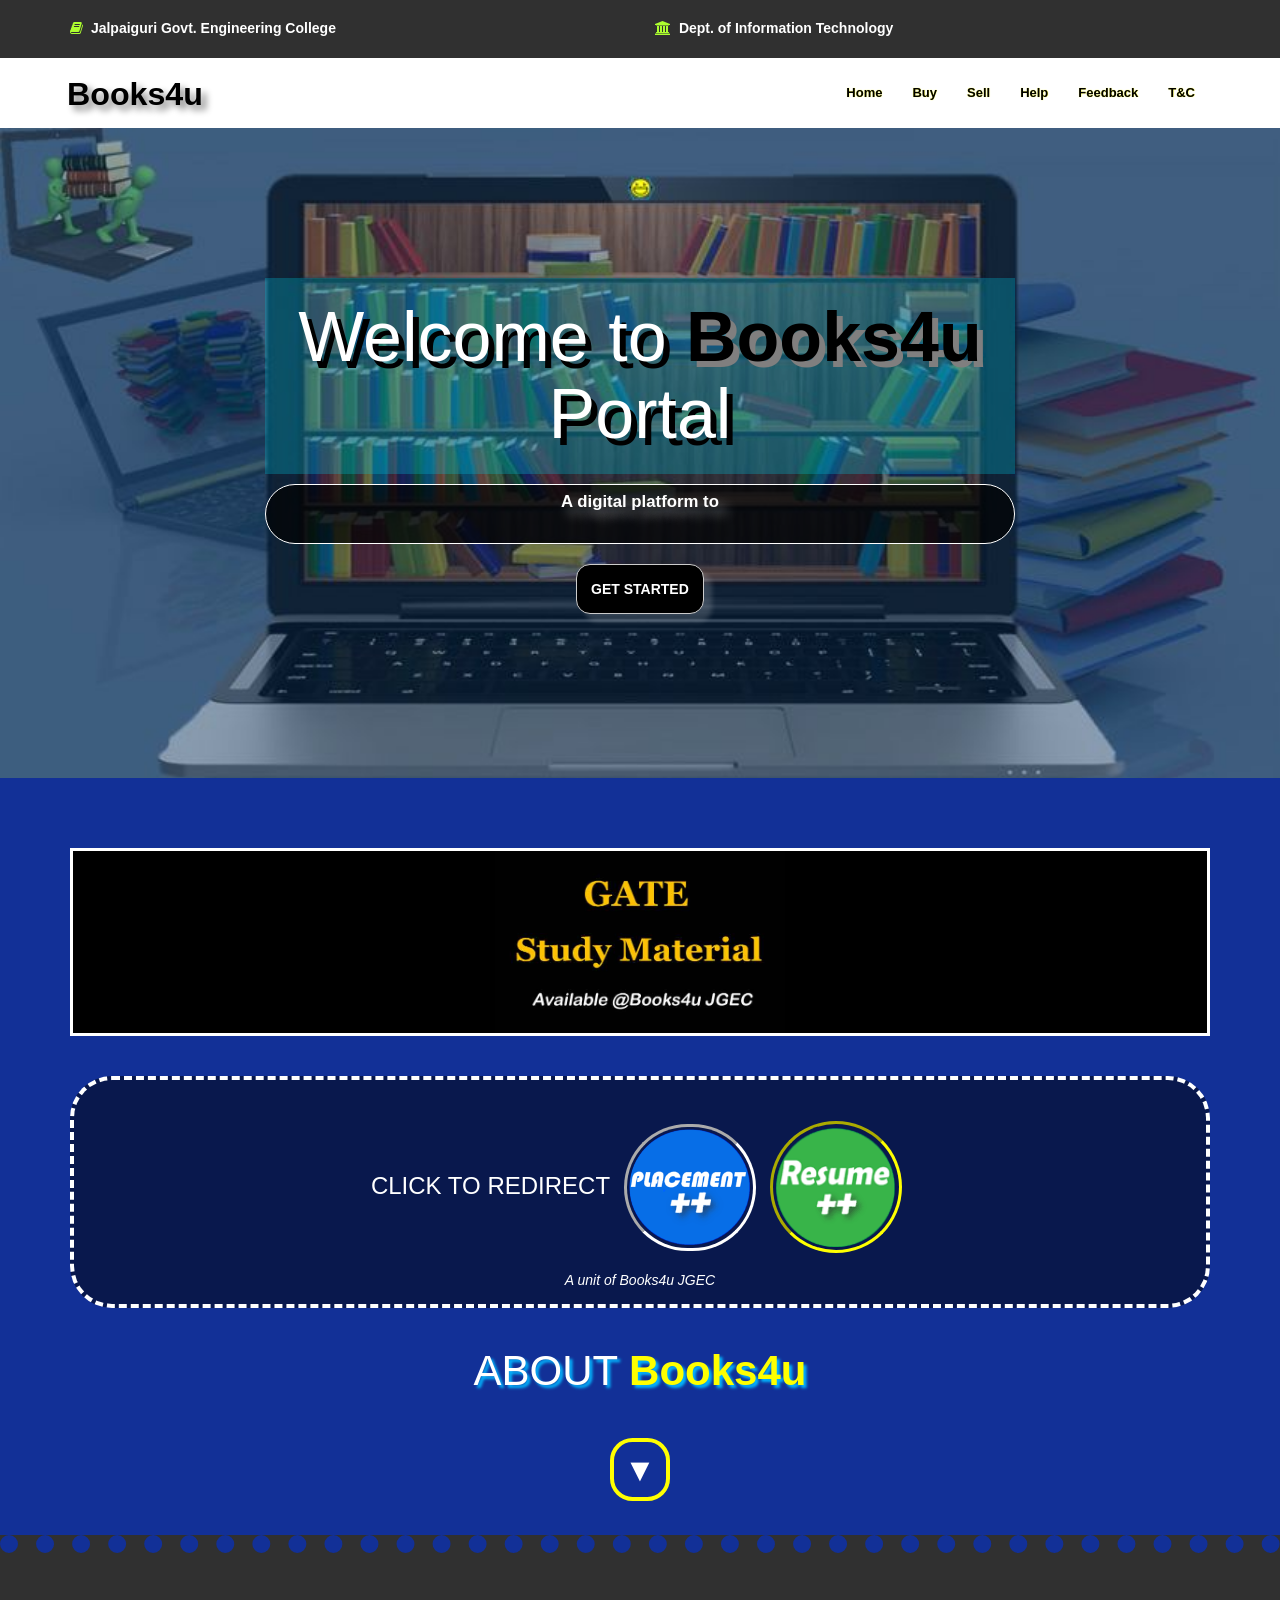
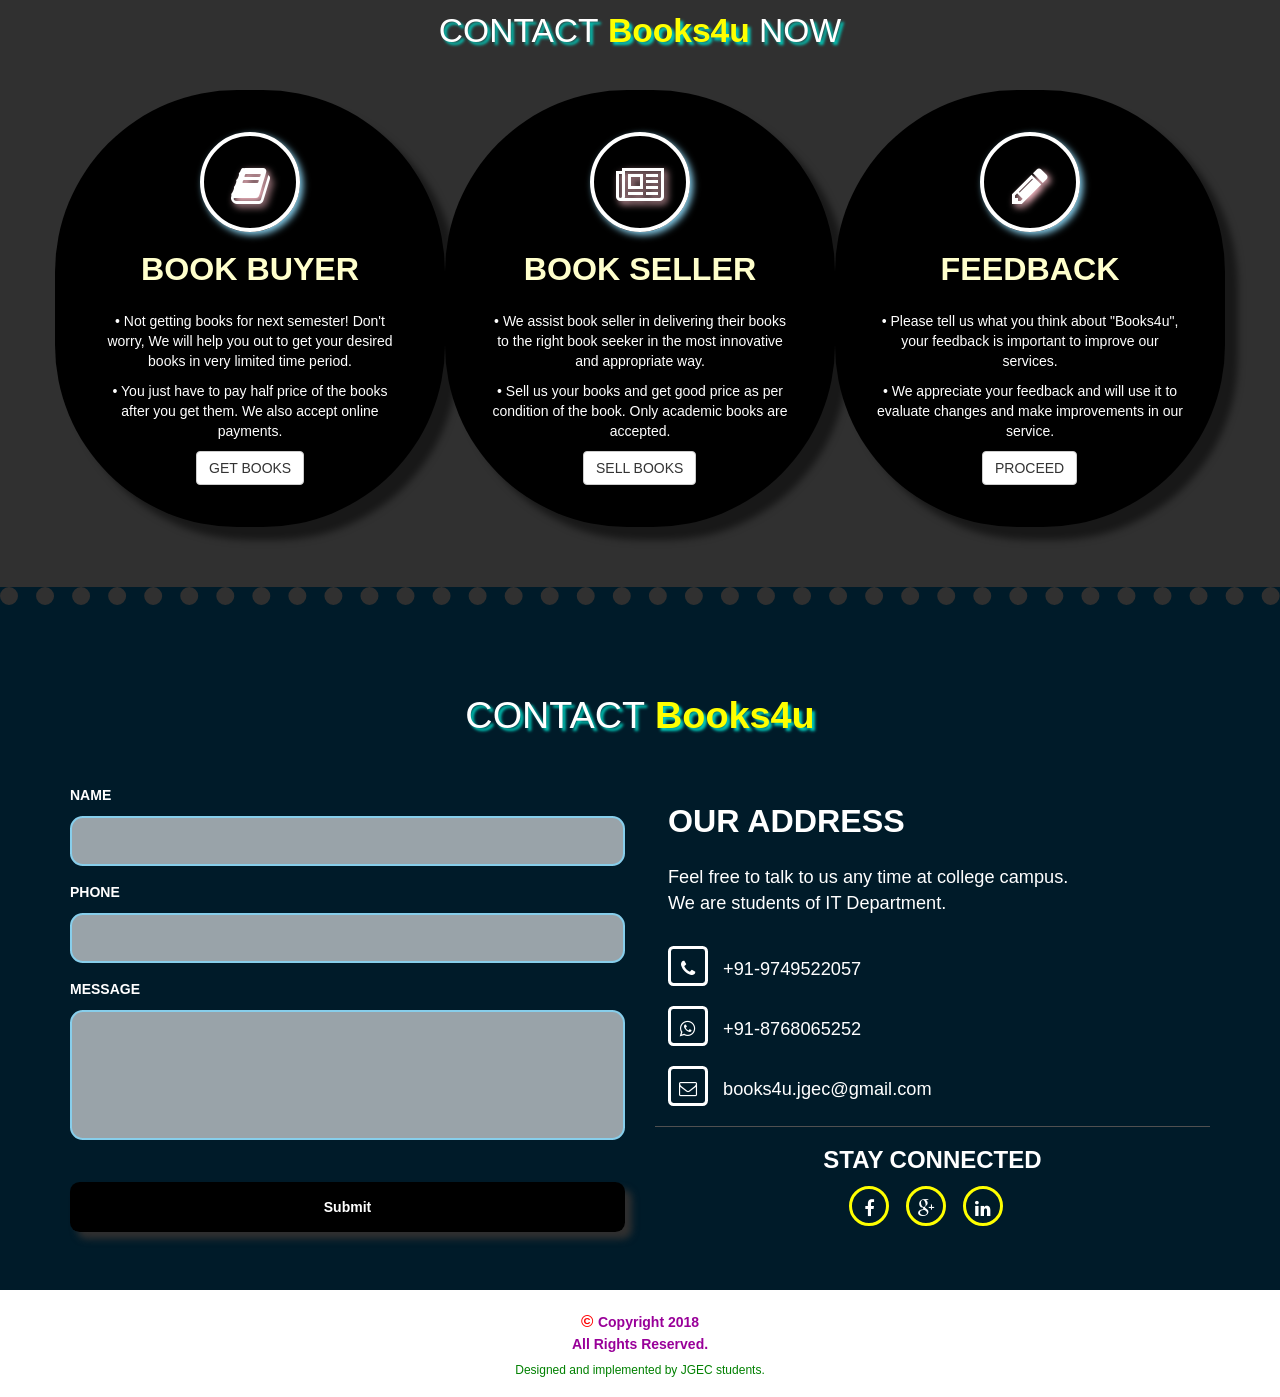
==== old/index.html @ e91473d7 "Add files via upload" ====
<!DOCTYPE html>
<html lang=en>
<head>
<meta charset=utf-8>
<meta http-equiv=X-UA-Compatible content="IE=Edge">
<meta name=viewport content="width=device-width, initial-scale=1">
<meta name="theme-color" content="#123097">
    <meta name="apple-mobile-web-app-status-bar-style" content="black-translucent">
<title>JGEC - Books4u | An Online Book Portal | Jalpaiguri Govt. Engineering College</title>
<meta name=keywords content="JGEC, Jalpaiguri government engineering college, books4u, Aromatic Web Design Team">
<meta name=description content="Books4u is a digital platform which helps you to buy or sell books as per your requirement | Jalpaiguri Govt. Engineering College | Aromatic Web Design Team">
<meta name=author content="Yash Sharma 9749522057">
<meta property=og:title content="Books4u | An Online Book Portal | Jalpaiguri Govt. Engineering College"/>
<meta property=og:description content="Books4u is a digital platform which helps you to buy or sell books as per your requirement."/>
<meta property=og:type content="article"/>
<meta property=og:url content="http://www.aromaticwebdesign.com/s1"/>
<meta property=og:image content="http://www.aromaticwebdesign.com/s1/images/Books4u_logo.png"/>
<meta property=og:site_name content="www.aromaticwebdesign.com"/>
<link rel=stylesheet href=css/animate.min.css>
<link rel=stylesheet href=css/bootstrap.min.css>
<link rel=stylesheet href=css/font-awesome.min.css>
<link rel=stylesheet href=css/style.css>
<link rel="shortcut icon" href=favicon.ico sizes=32x32 type="image/x-icon"/>
<link rel=apple-touch-icon-precomposed href=favicon.ico type="image/x-icon"/>
<link rel=apple-touch-icon-precomposed sizes=72x72 href=favicon.ico type="image/x-icon"/>
<link rel=apple-touch-icon-precomposed sizes=120x120 href=favicon.ico type="image/x-icon"/>
<link rel=apple-touch-icon-precomposed sizes=180x180 href=favicon.ico type="image/x-icon"/>
<script src=js/jquery.js></script>
<script src=js/bootstrap.min.js></script>
<script src=js/jquery.singlePageNav.min.js></script>
<script src=js/typed.js></script>
<script src=js/wow.min.js></script>
<script src=js/custom.js></script>
<script>(adsbygoogle=window.adsbygoogle||[]).push({google_ad_client:"ca-pub-9665554777627959",enable_page_level_ads:true});</script>
<style>address a,address a:hover,address a:after,address a:visited{text-decoration:none;color: white;}</style>
</head>
<body id=top>
<div class=preloader>
<div class="sk-spinner sk-spinner-wave">
<div class=sk-rect1></div>
<div class=sk-rect2></div>
<div class=sk-rect3></div>
<div class=sk-rect4></div>
<div class=sk-rect5></div>
</div>
</div>
<header>
<div class=container>
<div class=row>
<div class="col-md-6 col-sm-6 col-xs-12">
<p><i class="fa fa-book"></i><span> Jalpaiguri Govt. Engineering College </span></p>
</div>
<div class="col-md-6 col-sm-6 col-xs-12">
<p><i class="fa fa-bank"></i><span> Dept. of Information Technology</span></p>
</div>
</div>
</div>
</header>
<nav class="navbar navbar-default templatemo-nav" role=navigation>
<div class=container>
<div class=navbar-header>
<button class=navbar-toggle data-toggle=collapse data-target=.navbar-collapse>
<span class="icon icon-bar"></span>
<span class="icon icon-bar"></span>
<span class="icon icon-bar"></span>
</button>
<a href=index.html class=navbar-brand>Books4u</a>
</div>
<div class="collapse navbar-collapse">
<ul class="nav navbar-nav navbar-right">
<li><a href=#top>Home</a></li>
<li><a target=_blank href=buy.html>Buy</a></li>
<li><a target=_blank href=sell.html>Sell</a></li>
<li><a href=index.html#contact>Help</a></li>
<li><a target=_blank href=feedback.html>Feedback</a></li>
<li><a target=_blank href=tnc.php>T&AMP;C</a></li>
</ul>
</div>
</div>
</nav>
<section id=home>
<div class=container>
<div class=row>
<div class="col-md-offset-2 col-md-8" style=text-align:center>
<h1 class="wow fadeIn" data-wow-offset=50 data-wow-delay=0.9s>Welcome to<span> Books4u </span>Portal</h1>
<div class=element>
<div class=sub-element>A digital platform to buy and sell 2nd hand books.</div>
<div class=sub-element>Get 2nd hand books of all semesters.</div>
<div class=sub-element>Give us your book after you read them.</div>
</div>
<a data-scroll href=#about class="btn btn-default wow flip" data-wow-offset=50 data-wow-delay=0.6s>GET STARTED</a>
</div>
</div>
</div>
</section>
<section id=about>
<div class=container>
<div class=row>
<div class=col-md-12>
<div id=vid>
<img src=images/Gate-Material-books4u-jgec.jpg alt="Gate Materials available" class="img-responsive"/>
</div>
<br/><br/>
<div style="background: #0000007d;border: 0.3em dashed white;padding: 1em;border-radius: 3em;text-align: center">
<h3>CLICK TO REDIRECT <a target=_blank href=placement><img style="border:.13em inset white;border-radius:3em;padding:.1em;margin:.3em;width: 5.5em" src=images/placement.png alt="Placement++"/></a><a target=_blank href=http://aromaticwebdesign.com/resume-plus-plus/index.php><img style="border:.13em inset yellow;border-radius:3em;padding:.1em;margin:.3em;width: 5.5em" src=images/Resume.png alt="Resume++"/></a></h3>
<i>A unit of Books4u JGEC</i>
</div><br/>
<h2 class="wow bounceIn" data-wow-offset=50 data-wow-delay=0.3s>ABOUT <span>Books4u</span></h2>
<div class="col-md-12 wow" data-wow-offset=50 data-wow-delay=0.6s>
<script>$(document).ready(function(){$(".toggle").hide()}),$(document).ready(function(){$(".raja a").click(function(){$("#aa").hide(),$(".toggle").show(700)})}),$(document).ready(function(){$("#bb a").click(function(){$(".toggle").hide(300),$("#aa").show(0)})});</script>
<div id=aa class=raja>
<a>▼</a></div>
<div class=toggle>
<div class=media>
<div class=media-heading-wrapper>
<P class=media-heading>Not getting desired books on college library or from your friends for semester?? Or you want to sell your used books but not getting buyers, have you ever came across such a situation?? <span style=color:#9ff;font-weight:bold> “Books4u” </span> is the solution. "Books4u" is a digital platform which helps you to buy or sell books as per your requirement.</P>
<p><b>What you need to do??? - Just follow these steps and get benefits of our service.</b></p>
<div style=text-align:left>
<p style=margin:0>• Send us your contact details along with the details of the book you want to buy / sell (such as writer'name, volume etc.).</p>
<p>• We will find suitable buyers / seller of the book for you.</p>
</div>
<ul>
<li>Team Name</li>
<li>Aromatic Web Team</li>
</ul>
<ul>
<li>Person in charge</li>
<li>Sudipto Ghosh, CR IT Dept.</li>
</ul>
<ul>
<li>Members</li>
<li>Sanjay Jha | Kaushal Jain | Yash Sharma</li>
</ul>
<div style="margin:3em 0 0 0;background:white;color:black;padding:.3em">
<b>DISCLAIMER</b>
<p>It’s important for you to know that “Books4u” has made priorities to support educational activities like the “Jyoti”- A free Night Education Centre for Children run by students of our college that does so much to enrich the lives of poor students. I want everybody in our college to know that we intend to continue this commitment & we’ll remain high in our priority for the things we do to support the community – “Centre of Social Welfare” from many years to come.</p>
</div>
</div>
</div>
<div id=bb class=raja><br/>
<a>▲</a></div>
</div>
</div>
</div>
</div>
</section>
<section id=service>
<div class=container>
<div class=row>
<div class=col-md-12>
<h2 style="font-size:2.4em;padding-bottom:.9em;text-shadow:3px 3px 3px #00ccbc" class="wow bounceInDown" data-wow-offset=50 data-wow-delay=0.3s>CONTACT<span> Books4u </span>NOW</h2>
</div>
<div class="col-md-4 wow bounceIn" data-wow-offset=50 data-wow-delay=0.3s>
<i class="fa fa-book"></i>
<h4>BOOK BUYER</h4>
<p>• Not getting books for next semester! Don't worry, We will help you out to get your desired books in very limited time period.</p>
<p>• You just have to pay half price of the books after you get them. We also accept online payments.</p>
<a data-scroll target=_blank href=buy.html class="btn btn-default wow wobble" data-wow-offset=50 data-wow-delay=0.6s>GET BOOKS</a>
</div>
<div class="col-md-4 wow bounceIn" data-wow-offset=50 data-wow-delay=0.3s>
<i class="fa fa-newspaper-o"></i>
<h4>BOOK SELLER</h4>
<p>• We assist book seller in delivering their books to the right book seeker in the most innovative and appropriate way.</p>
<p>• Sell us your books and get good price as per condition of the book. Only academic books are accepted.</p>
<a data-scroll target=_blank href=sell.html class="btn btn-default wow wobble" data-wow-offset=50 data-wow-delay=0.6s>SELL BOOKS</a>
</div>
<div class="col-md-4 wow bounceIn" data-wow-offset=50 data-wow-delay=0.3s>
<i class="fa fa-pencil"></i>
<h4>FEEDBACK</h4>
<p>• Please tell us what you think about "Books4u", your feedback is important to improve our services.</p>
<p>• We appreciate your feedback and will use it to evaluate changes and make improvements in our service.</p>
<a data-scroll target=_blank href=feedback.html class="btn btn-default wow wobble" data-wow-offset=50 data-wow-delay=0.6s>PROCEED</a>
</div>
</div>
</div>
</section>
<section id=team>
<div class=container>
<div class=row>
<div class=col-md-12>
<script async src=//pagead2.googlesyndication.com/pagead/js/adsbygoogle.js></script>
<ins class=adsbygoogle style=display:block data-ad-client=ca-pub-9665554777627959 data-ad-slot=2272647347 data-ad-format=auto></ins>
<script>(adsbygoogle=window.adsbygoogle||[]).push({});</script>
<br/>
</div>
</div>
</div>
</section>
<section id=contact>
<div class=container>
<div class=row>
<div class=col-md-12>
<h2 style="text-shadow:3px 3px 3px #00ccbc;font-size:2.7em" class="wow bounceIn" data-wow-offset=50 data-wow-delay=0.3s>CONTACT <span>Books4u</span></h2>
</div>
<div class="col-md-6 col-sm-6 col-xs-12 wow bounceInUp" data-wow-offset=50 data-wow-delay=0.6s>
<form action=form1.php method=post>
<label>NAME</label>
<input name=fullname type=text class=form-control id=fullname required>
<label>PHONE</label>
<input type=tel name=phone class=form-control id=phone pattern=[0-9]{10} required/>
<label>MESSAGE</label>
<textarea name=message rows=4 class=form-control id=message required></textarea>
<input style=color:#fff type=submit class=form-control>
</form>
</div>
<div class="col-md-6 col-sm-6 col-xs-12 wow bounceInLeft" data-wow-offset=50 data-wow-delay=0.6s>
<address>
<p class=address-title>OUR ADDRESS</p>
<span>Feel free to talk to us any time at college campus.<br/> We are students of IT Department.</span>
<p><i class="fa fa-phone"></i><a href="tel:9749522057"> +91-9749522057</a></p>
<p><i class="fa fa-whatsapp"></i><a href="tel:8768065252"> +91-8768065252</a></p>
<p><i class="fa fa-envelope-o"></i><a href="mailto:books4u.jgec@gmail.com"> books4u.jgec@gmail.com</a></p>
</address>
<center>
<h3>STAY CONNECTED</h3>
<ul class=social-icon>
<li><a target=_blank href=https://www.facebook.com/kaushal.jain.562329 class="fa fa-facebook"></a></li>
<li><a target=_blank href=https://plus.google.com/u/0/111216019896327990472 class="fa fa-google-plus"></a></li>
<li><a target=_blank href=https://www.linkedin.com/in/books4u-jgec/ class="fa fa-linkedin"></a></li>
</ul>
</center>
</div>
</div>
</div>
</section>
<footer id=footer>
<div class=footer-bottom>
<div class=container>
<div class=row>
<div class=col-sm-12>
<p><span style=color:red;font-size:1.2em> © </span> Copyright 2018 <BR/>All Rights Reserved.</p>
<h6 style=color:green>Designed and implemented by JGEC students.</h6>
</div>
</div>
</div>
</div>
</footer>
</body>
</html>
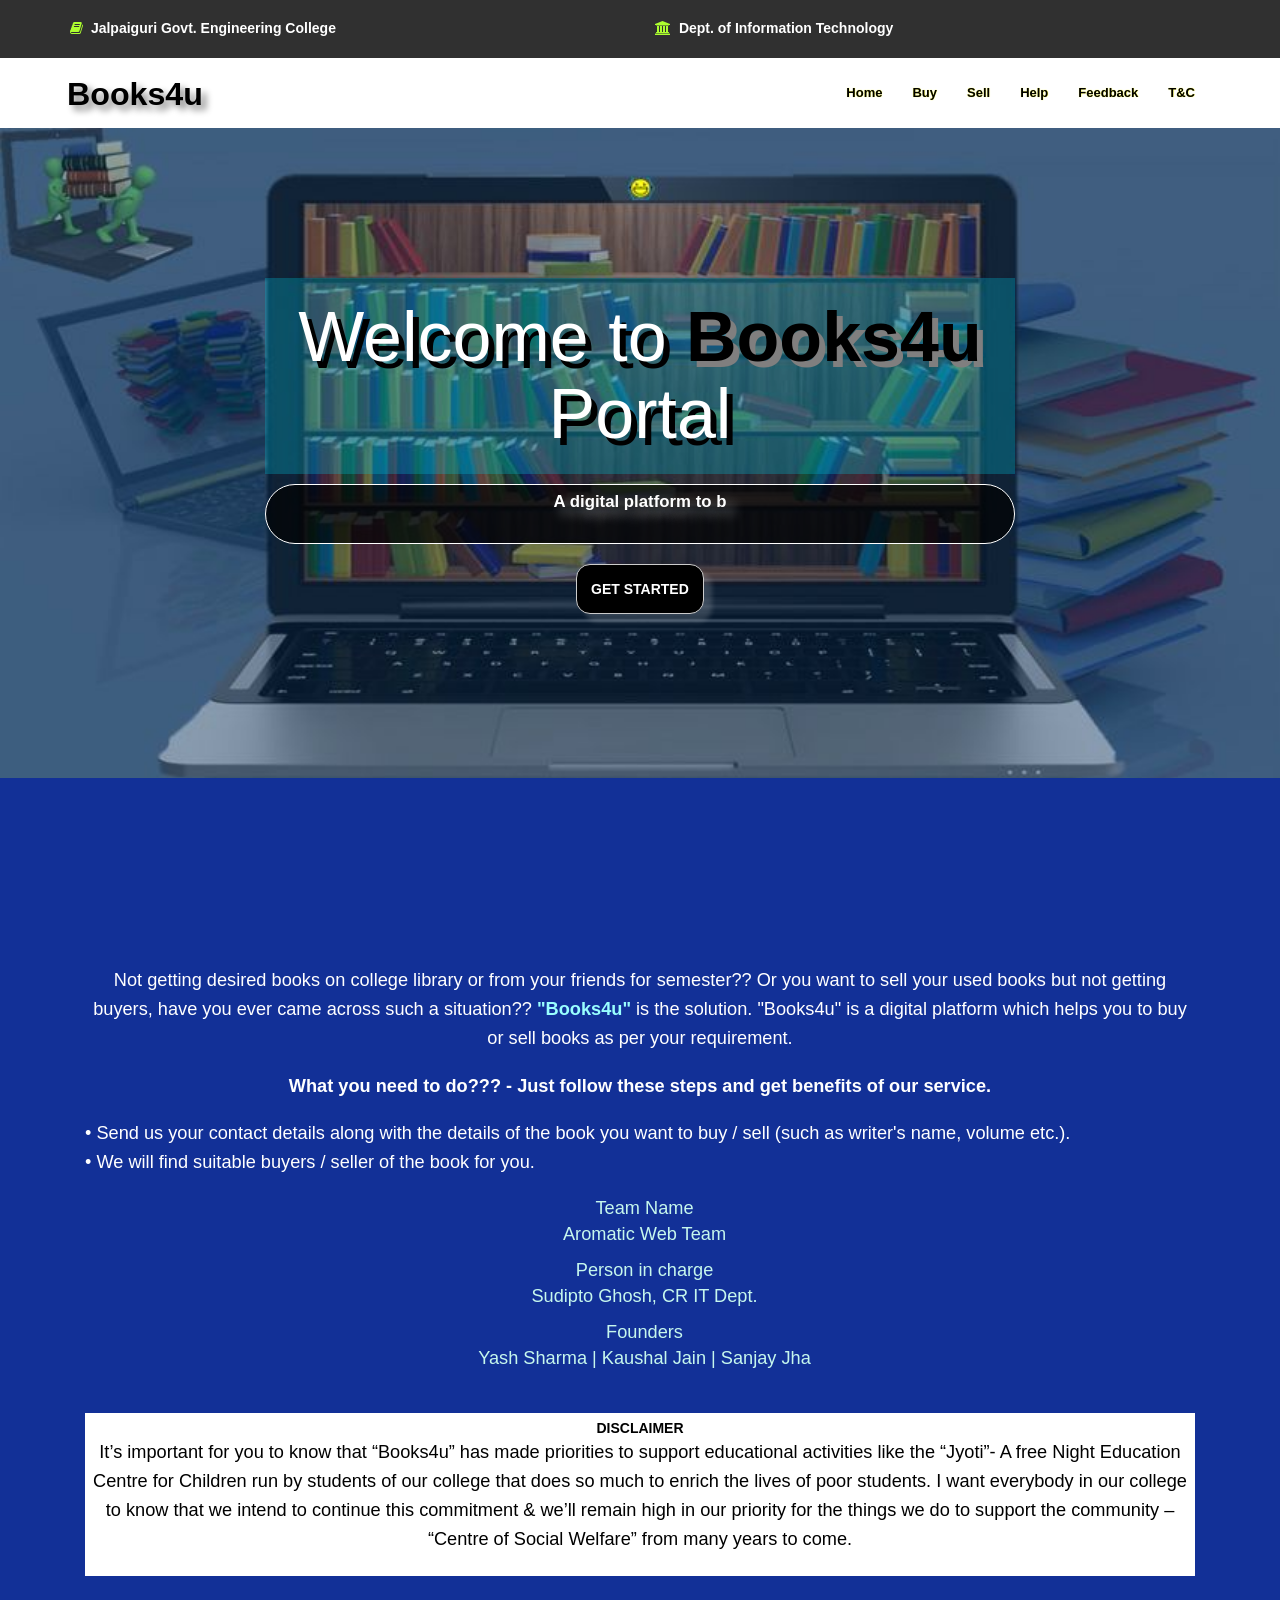
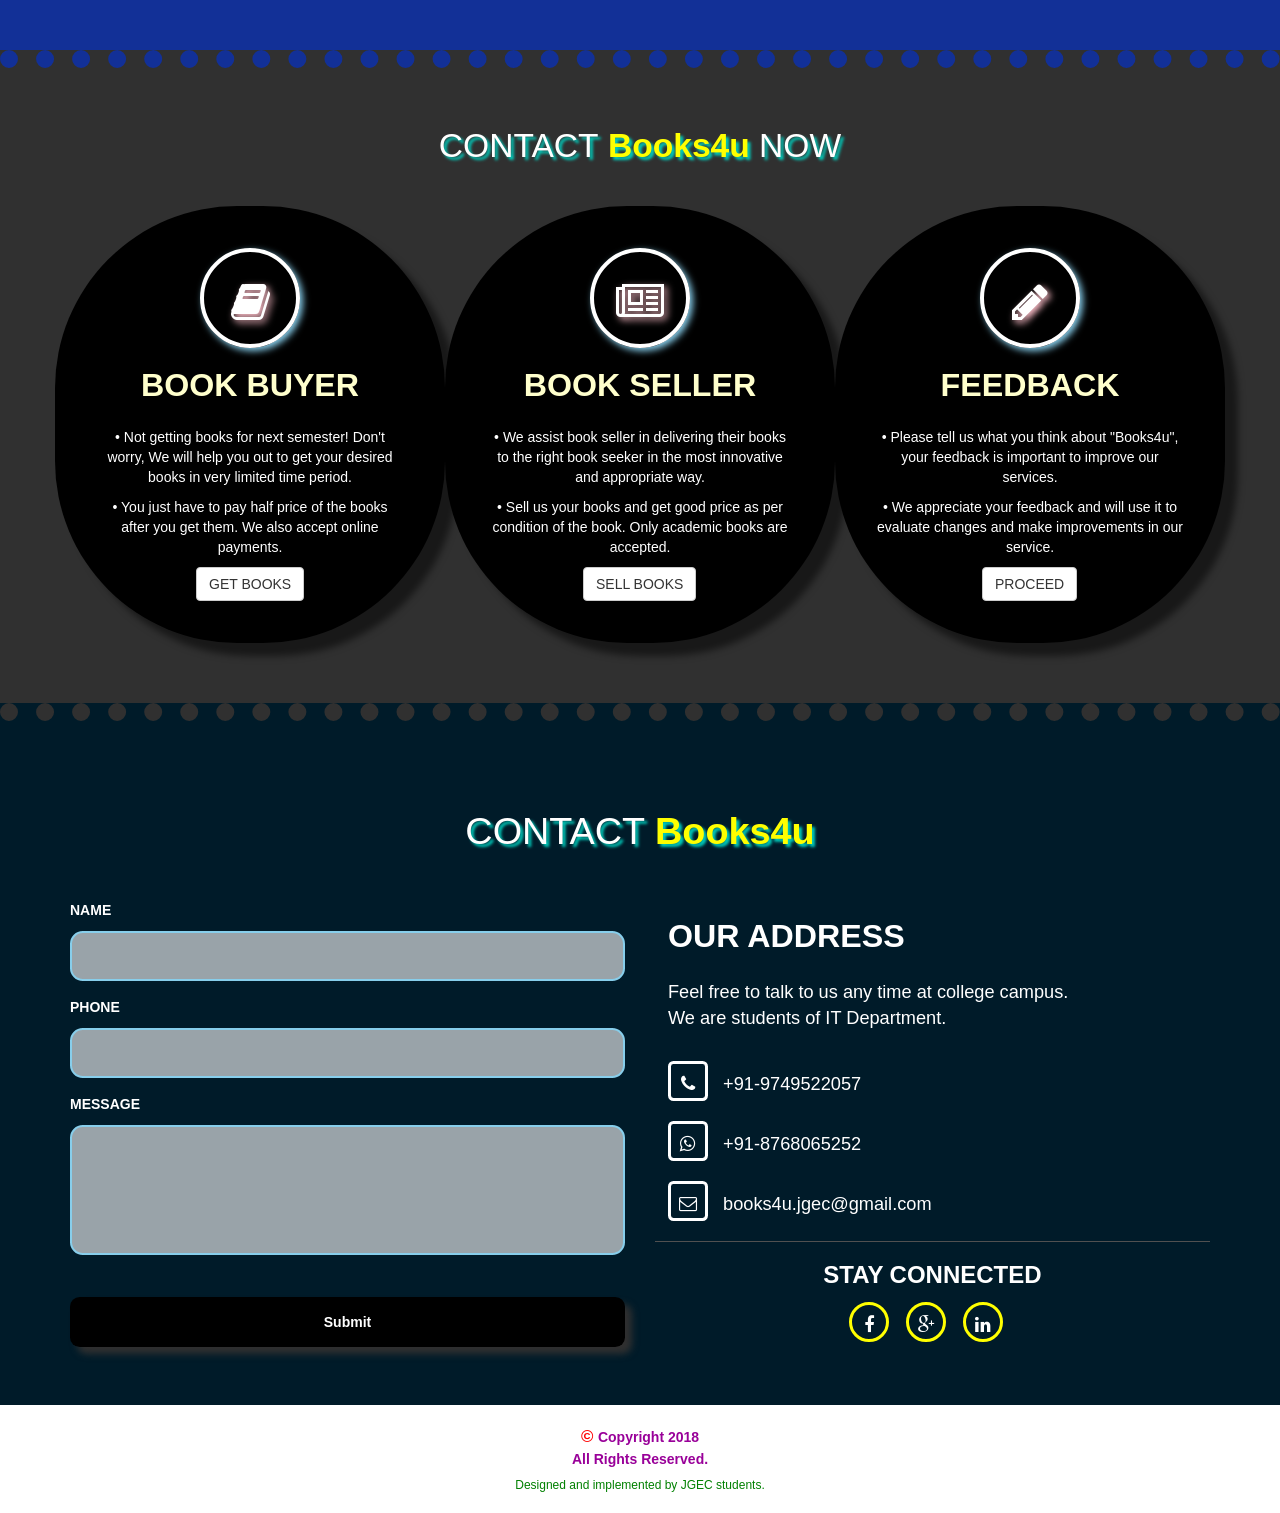
==== commit 5a2d12fe: "Update index.html" ====
--- a/old/index.html
+++ b/old/index.html
@@ -93,30 +93,19 @@
 </div>
 </div>
 </section>
+    
 <section id=about>
 <div class=container>
 <div class=row>
 <div class=col-md-12>
-<div id=vid>
-<img src=images/Gate-Material-books4u-jgec.jpg alt="Gate Materials available" class="img-responsive"/>
-</div>
-<br/><br/>
-<div style="background: #0000007d;border: 0.3em dashed white;padding: 1em;border-radius: 3em;text-align: center">
-<h3>CLICK TO REDIRECT <a target=_blank href=placement><img style="border:.13em inset white;border-radius:3em;padding:.1em;margin:.3em;width: 5.5em" src=images/placement.png alt="Placement++"/></a><a target=_blank href=http://aromaticwebdesign.com/resume-plus-plus/index.php><img style="border:.13em inset yellow;border-radius:3em;padding:.1em;margin:.3em;width: 5.5em" src=images/Resume.png alt="Resume++"/></a></h3>
-<i>A unit of Books4u JGEC</i>
-</div><br/>
 <h2 class="wow bounceIn" data-wow-offset=50 data-wow-delay=0.3s>ABOUT <span>Books4u</span></h2>
 <div class="col-md-12 wow" data-wow-offset=50 data-wow-delay=0.6s>
-<script>$(document).ready(function(){$(".toggle").hide()}),$(document).ready(function(){$(".raja a").click(function(){$("#aa").hide(),$(".toggle").show(700)})}),$(document).ready(function(){$("#bb a").click(function(){$(".toggle").hide(300),$("#aa").show(0)})});</script>
-<div id=aa class=raja>
-<a>▼</a></div>
-<div class=toggle>
 <div class=media>
 <div class=media-heading-wrapper>
-<P class=media-heading>Not getting desired books on college library or from your friends for semester?? Or you want to sell your used books but not getting buyers, have you ever came across such a situation?? <span style=color:#9ff;font-weight:bold> “Books4u” </span> is the solution. "Books4u" is a digital platform which helps you to buy or sell books as per your requirement.</P>
+<P class=media-heading>Not getting desired books on college library or from your friends for semester?? Or you want to sell your used books but not getting buyers, have you ever came across such a situation?? <span style=color:#9ff;font-weight:bold> "Books4u" </span> is the solution. "Books4u" is a digital platform which helps you to buy or sell books as per your requirement.</P>
 <p><b>What you need to do??? - Just follow these steps and get benefits of our service.</b></p>
 <div style=text-align:left>
-<p style=margin:0>• Send us your contact details along with the details of the book you want to buy / sell (such as writer'name, volume etc.).</p>
+<p style=margin:0>• Send us your contact details along with the details of the book you want to buy / sell (such as writer's name, volume etc.).</p>
 <p>• We will find suitable buyers / seller of the book for you.</p>
 </div>
 <ul>
@@ -128,8 +117,8 @@
 <li>Sudipto Ghosh, CR IT Dept.</li>
 </ul>
 <ul>
-<li>Members</li>
-<li>Sanjay Jha | Kaushal Jain | Yash Sharma</li>
+<li>Founders</li>
+<li>Yash Sharma | Kaushal Jain | Sanjay Jha</li>
 </ul>
 <div style="margin:3em 0 0 0;background:white;color:black;padding:.3em">
 <b>DISCLAIMER</b>
@@ -137,13 +126,12 @@
 </div>
 </div>
 </div>
-<div id=bb class=raja><br/>
-<a>▲</a></div>
-</div>
-</div>
-</div>
-</div>
-</section>
+</div>
+</div>
+</div>
+</div>
+</section>
+    
 <section id=service>
 <div class=container>
 <div class=row>
@@ -236,4 +224,4 @@
 </div>
 </footer>
 </body>
-</html>+</html>
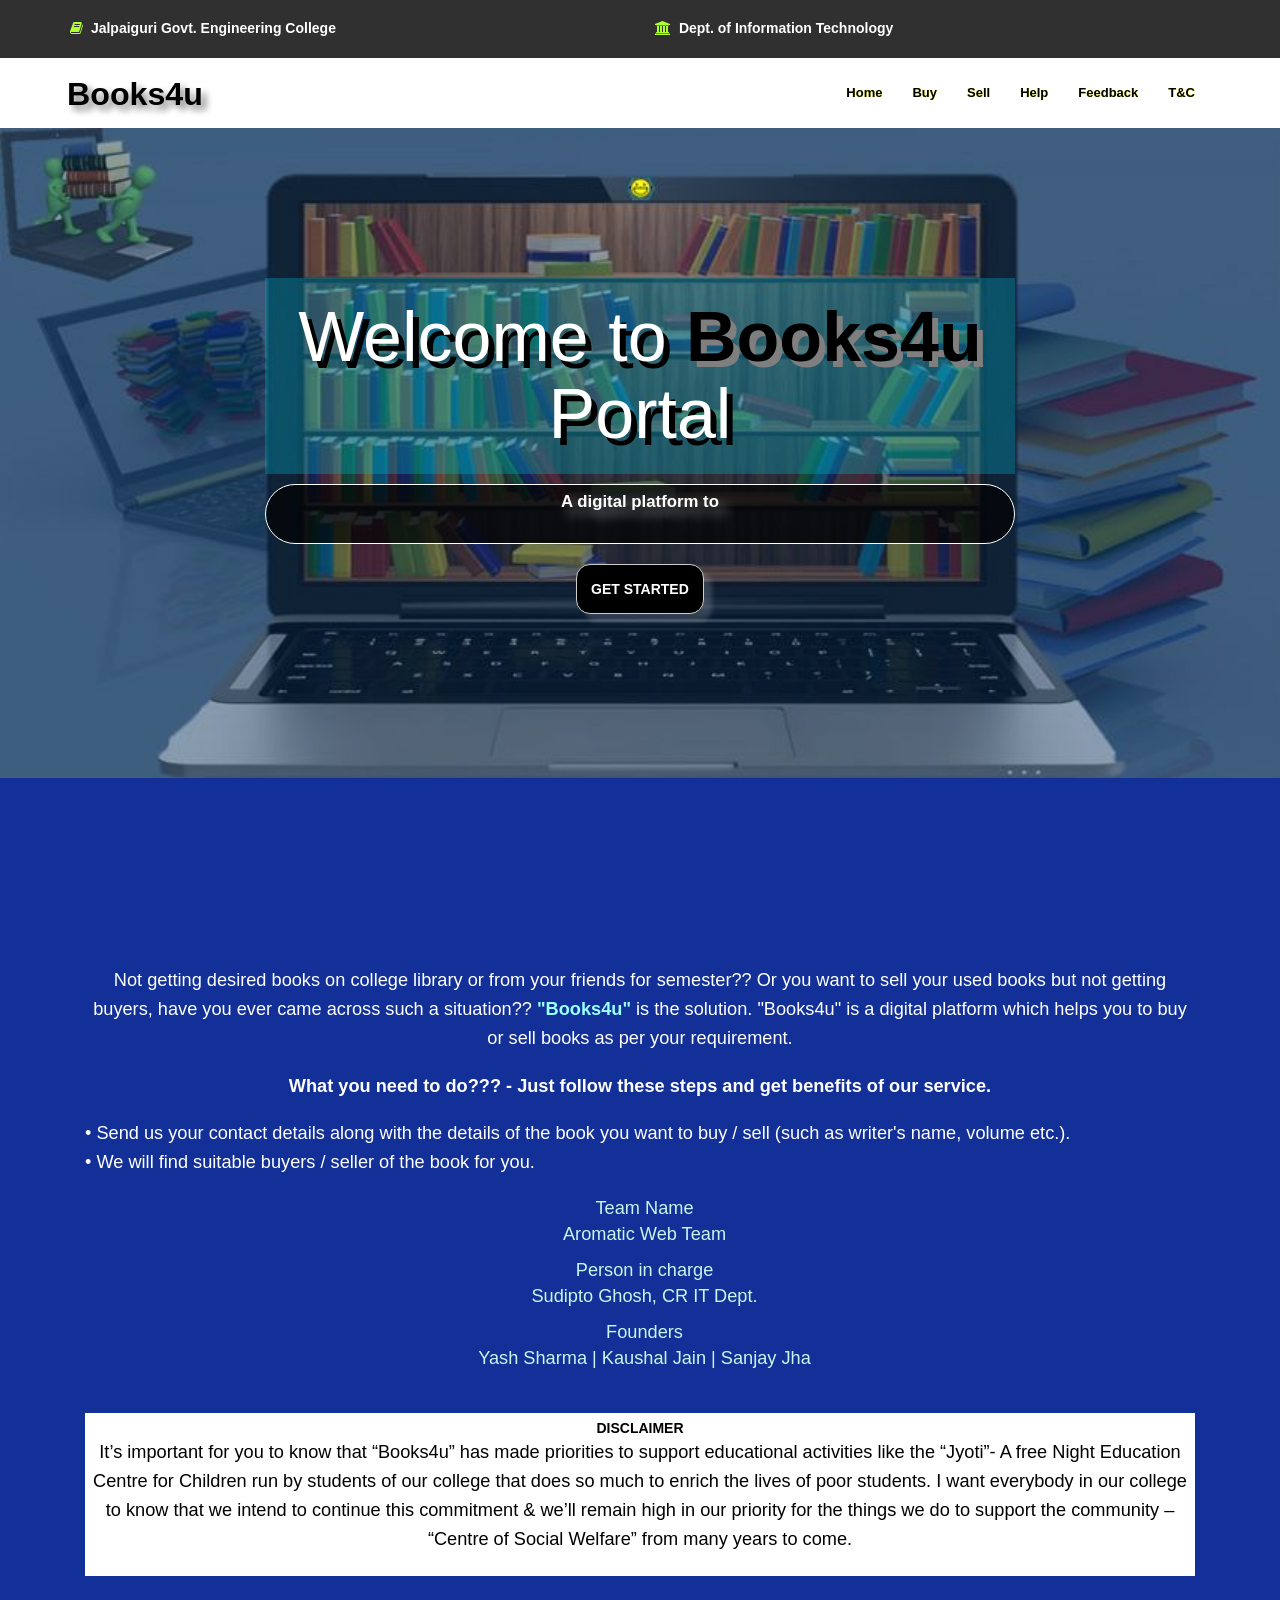
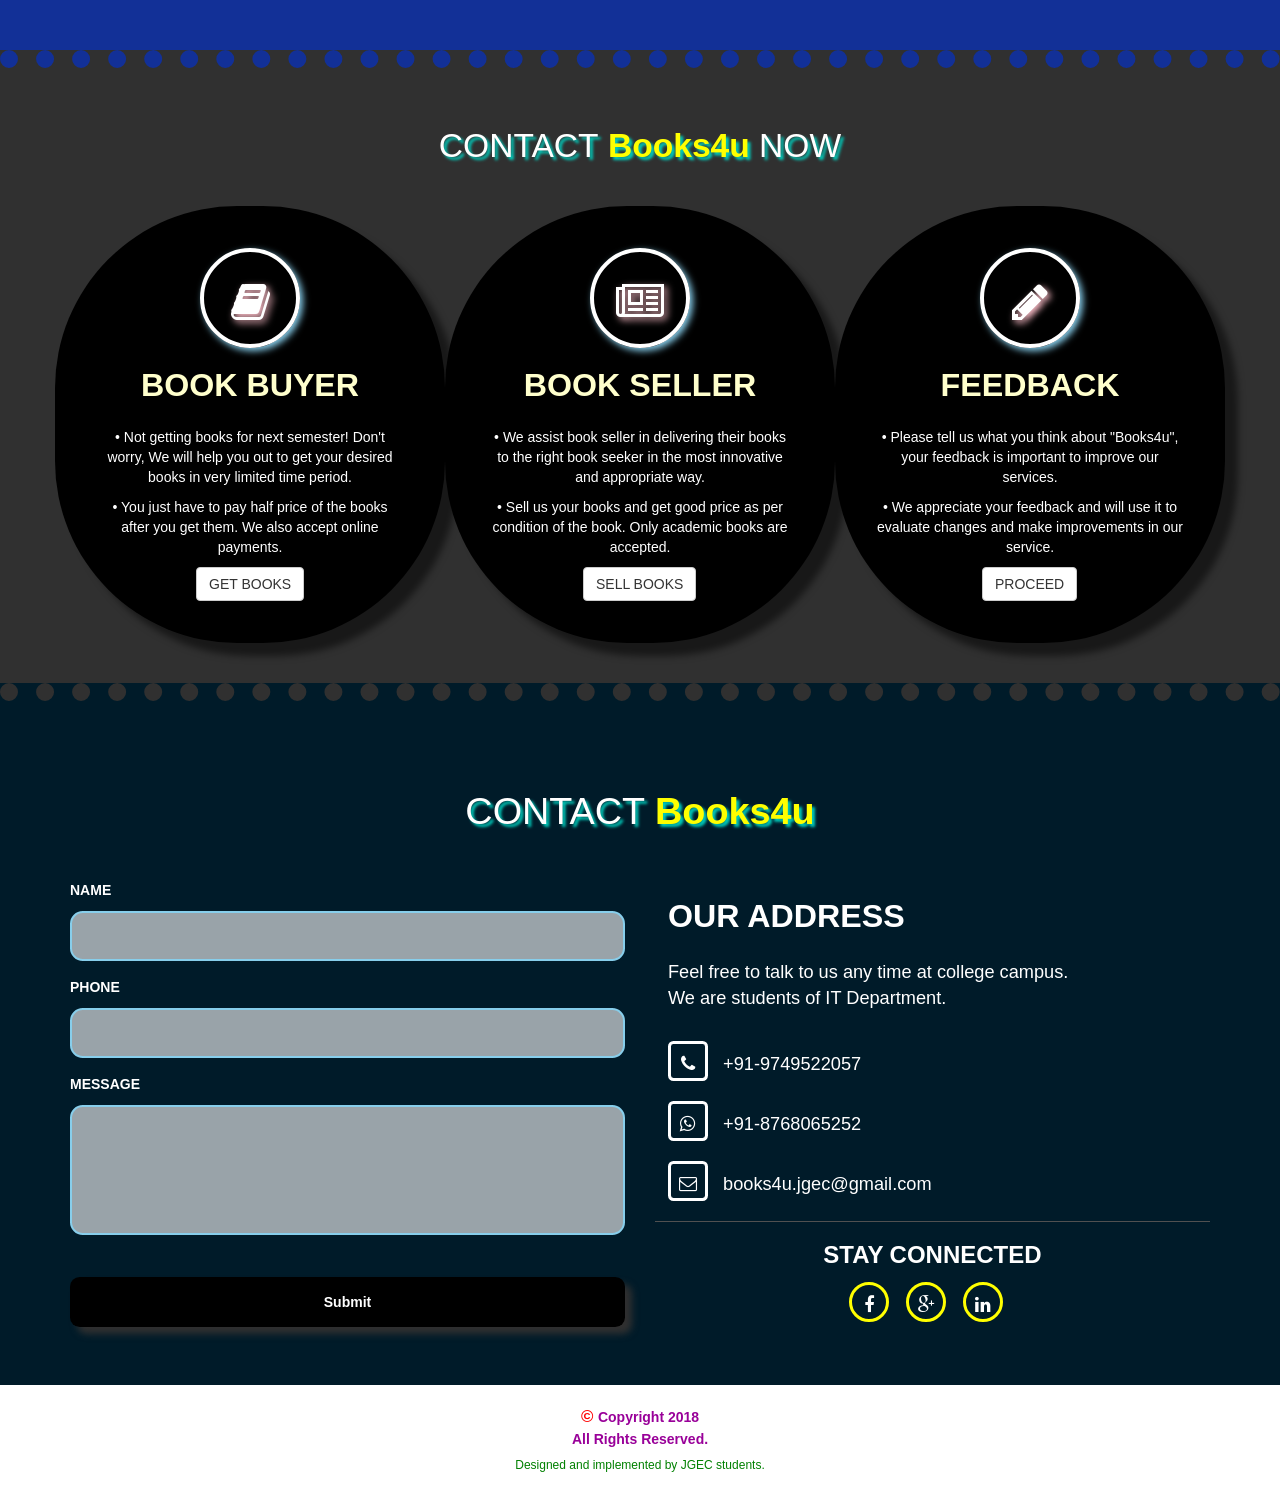
==== commit 814086f8: "Update index.html" ====
--- a/old/index.html
+++ b/old/index.html
@@ -31,7 +31,6 @@
 <script src=js/typed.js></script>
 <script src=js/wow.min.js></script>
 <script src=js/custom.js></script>
-<script>(adsbygoogle=window.adsbygoogle||[]).push({google_ad_client:"ca-pub-9665554777627959",enable_page_level_ads:true});</script>
 <style>address a,address a:hover,address a:after,address a:visited{text-decoration:none;color: white;}</style>
 </head>
 <body id=top>
@@ -162,18 +161,8 @@
 </div>
 </div>
 </section>
-<section id=team>
-<div class=container>
-<div class=row>
-<div class=col-md-12>
-<script async src=//pagead2.googlesyndication.com/pagead/js/adsbygoogle.js></script>
-<ins class=adsbygoogle style=display:block data-ad-client=ca-pub-9665554777627959 data-ad-slot=2272647347 data-ad-format=auto></ins>
-<script>(adsbygoogle=window.adsbygoogle||[]).push({});</script>
-<br/>
-</div>
-</div>
-</div>
-</section>
+
+    
 <section id=contact>
 <div class=container>
 <div class=row>
